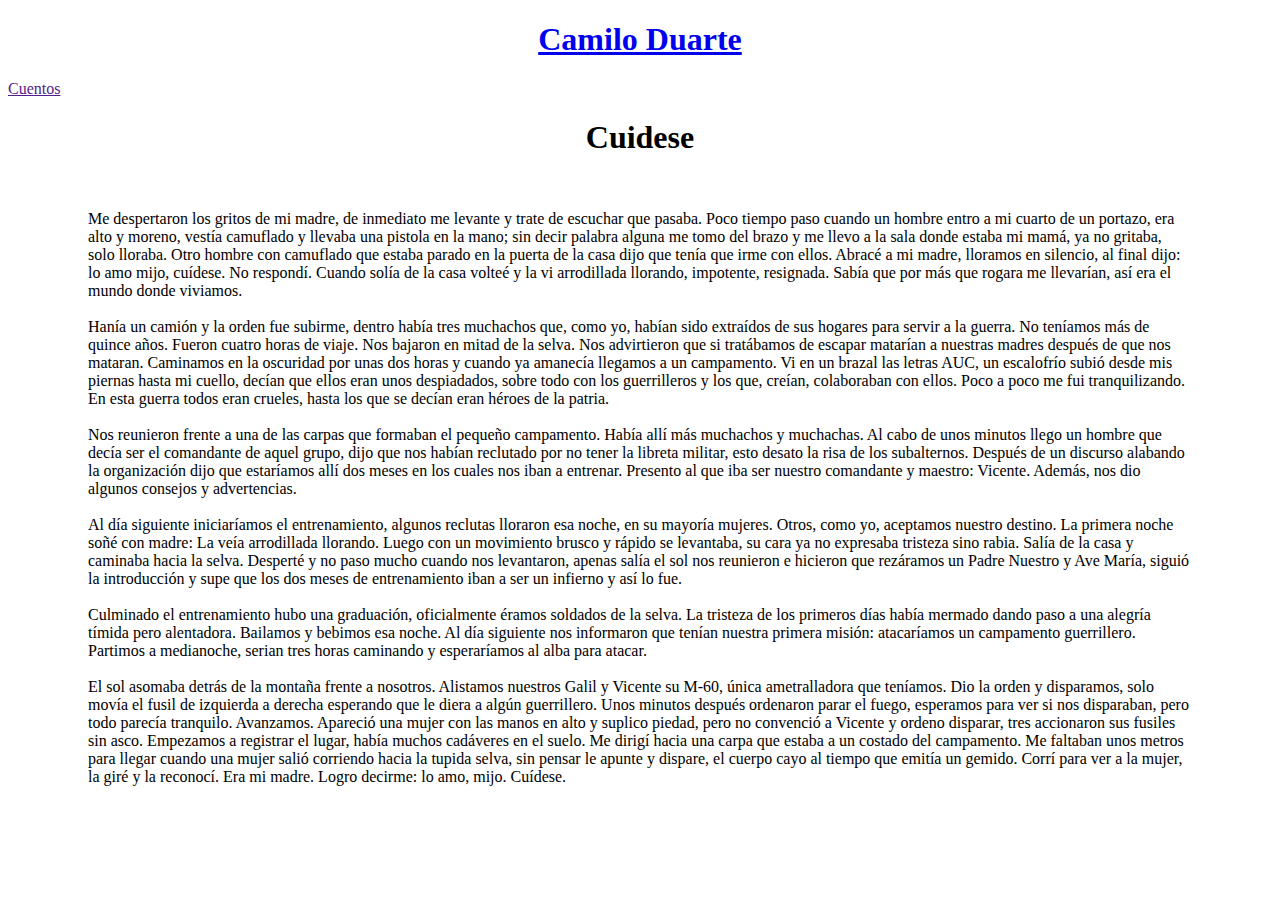
==== post/cuidese.html @ d7e9fede "Mi primer commit" ====
<!DOCTYPE html>
<html lang="es">
  <head>
    <meta charset="UTF-8">
    <meta name="viewport" content="width=device-width, initial-scale=1">
    <title>Cuidese</title>
    <link href="../css/style.css" rel="stylesheet">
  </head>
  <body>
    <header>
     <h1 class="title"><a href="../index.html">Camilo Duarte</a></h1> 
      <div><a href="">Cuentos</a></div>
    </header>
    <h1>Cuidese</h1> 
    <p>
  Me despertaron los gritos de mi madre, de inmediato me levante y trate de escuchar que pasaba. Poco tiempo paso cuando un hombre entro a mi cuarto de un portazo, era alto y moreno, vestía camuflado y llevaba una pistola en la mano; sin decir palabra alguna me tomo del brazo y me llevo a la sala donde estaba mi mamá, ya no gritaba, solo lloraba. Otro hombre con camuflado que estaba parado en la puerta de la casa dijo que tenía que irme con ellos. Abracé a mi madre, lloramos en silencio, al final dijo: lo amo mijo, cuídese. No respondí. Cuando solía de la casa volteé y la vi arrodillada llorando, impotente, resignada. Sabía que por más que rogara me llevarían, así era el mundo donde viviamos.<br>
  <br>
  Hanía un camión y la orden fue subirme, dentro había tres muchachos que, como yo, habían sido extraídos de sus hogares para servir a la guerra. No teníamos más de quince años. Fueron cuatro horas de viaje. Nos bajaron en mitad de la selva. Nos advirtieron que si tratábamos de escapar matarían a nuestras madres después de que nos mataran. Caminamos en la oscuridad por unas dos horas y cuando ya amanecía llegamos a un campamento. Vi en un brazal las letras AUC, un escalofrío subió desde mis piernas hasta mi cuello, decían que ellos eran unos despiadados, sobre todo con los guerrilleros y los que, creían, colaboraban con ellos. Poco a poco me fui tranquilizando. En esta guerra todos eran crueles, hasta los que se decían eran héroes de la patria.<br>
  <br>
  Nos reunieron frente a una de las carpas que formaban el pequeño campamento. Había allí más muchachos y muchachas. Al cabo de unos minutos llego un hombre que decía ser el comandante de aquel grupo, dijo que nos habían reclutado por no tener la libreta militar, esto desato la risa de los subalternos. Después de un discurso alabando la organización dijo que estaríamos allí dos meses en los cuales nos iban a entrenar. Presento al que iba ser nuestro comandante y maestro: Vicente. Además, nos dio algunos consejos y advertencias.<br>
  <br>
  Al día siguiente iniciaríamos el entrenamiento, algunos reclutas lloraron esa noche, en su mayoría mujeres. Otros, como yo, aceptamos nuestro destino. La primera noche soñé con madre: La veía arrodillada llorando. Luego con un movimiento brusco y rápido se levantaba, su cara ya no expresaba tristeza sino rabia. Salía de la casa y caminaba hacia la selva. Desperté y no paso mucho cuando nos levantaron, apenas salía el sol nos reunieron e hicieron que rezáramos un Padre Nuestro y Ave María, siguió la introducción y supe que los dos meses de entrenamiento iban a ser un infierno y así lo fue.<br>
  <br>
  Culminado el entrenamiento hubo una graduación, oficialmente éramos soldados de la selva. La tristeza de los primeros días había mermado dando paso a una alegría tímida pero alentadora. Bailamos y bebimos esa noche. Al día siguiente nos informaron que tenían nuestra primera misión: atacaríamos un campamento guerrillero. Partimos a medianoche, serian tres horas caminando y esperaríamos al alba para atacar.<br>
  <br>
  El sol asomaba detrás de la montaña frente a nosotros. Alistamos nuestros Galil y Vicente su M-60, única ametralladora que teníamos. Dio la orden y disparamos, solo movía el fusil de izquierda a derecha esperando que le diera a algún guerrillero. Unos minutos después ordenaron parar el fuego, esperamos para ver si nos disparaban, pero todo parecía tranquilo. Avanzamos. Apareció una mujer con las manos en alto y suplico piedad, pero no convenció a Vicente y ordeno disparar, tres accionaron sus fusiles sin asco. Empezamos a registrar el lugar, había muchos cadáveres en el suelo. Me dirigí hacia una carpa que estaba a un costado del campamento. Me faltaban unos metros para llegar cuando una mujer salió corriendo hacia la tupida selva, sin pensar le apunte y dispare, el cuerpo cayo al tiempo que emitía un gemido. Corrí para ver a la mujer, la giré y la reconocí. Era mi madre. Logro decirme:  lo amo, mijo. Cuídese.
    </p>
  </body>
</html>
---- css/style.css ----
.title {
  text-align: center;
  color: red;
}

h1, h2{
  text-align: center
}

p {
  padding: 2rem 5rem;
}
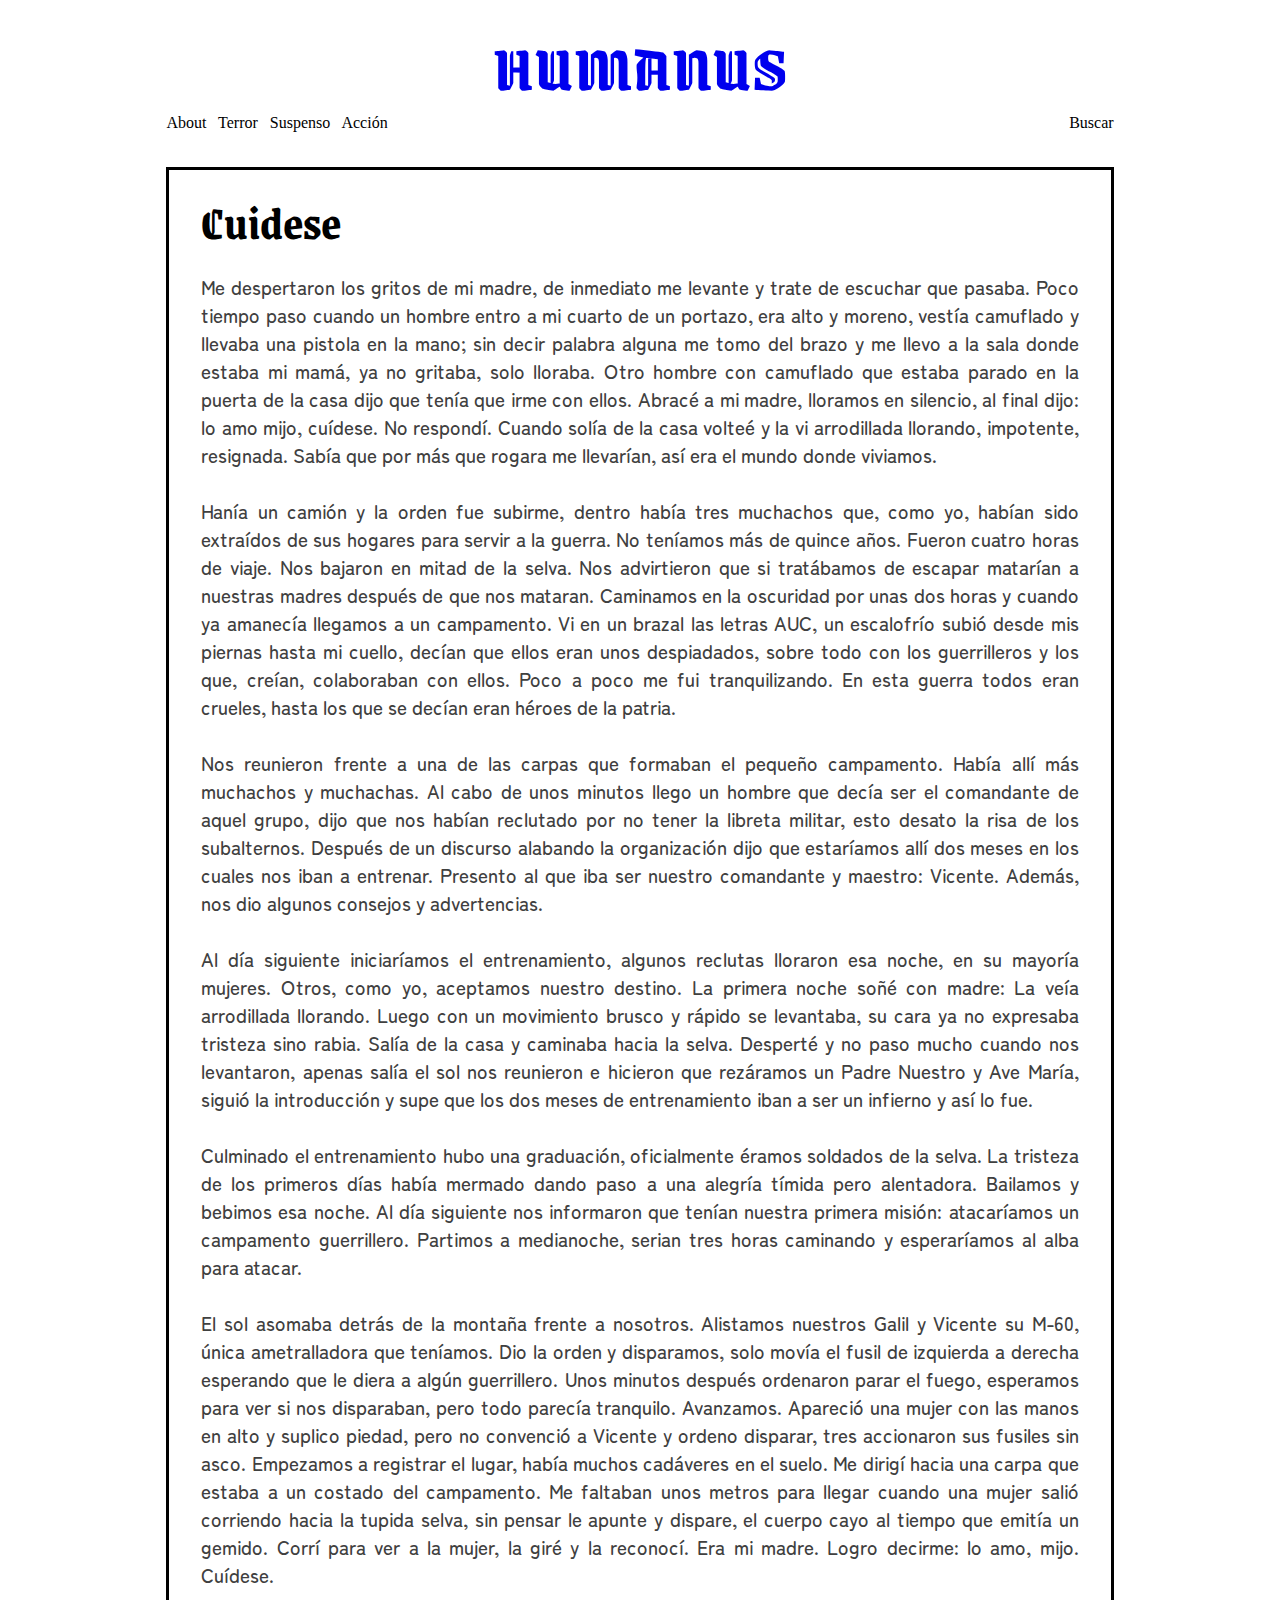
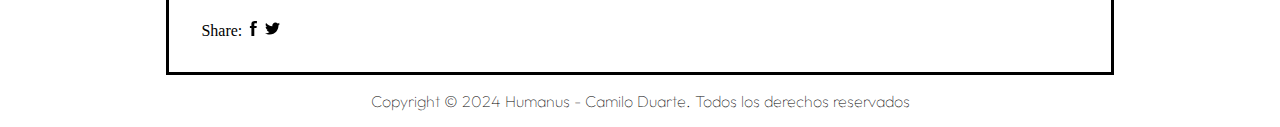
==== commit 3e7d3e68: "estilos a posts" ====
--- a/post/cuidese.html
+++ b/post/cuidese.html
@@ -4,27 +4,46 @@
     <meta charset="UTF-8">
     <meta name="viewport" content="width=device-width, initial-scale=1">
     <title>Cuidese</title>
-    <link href="../css/style.css" rel="stylesheet">
+    <link href="../css/style-post.css" rel="stylesheet">
   </head>
   <body>
-    <header>
-     <h1 class="title"><a href="../index.html">Camilo Duarte</a></h1> 
-      <div><a href="">Cuentos</a></div>
+     <header>
+     <h1 class="title"><a href="../index.html">HUMANUS</a></h1> 
+      <div class="barra-menu">
+        <div class="menu">
+          <a href="" class="elementos-menu">About</a>
+          <a href="" class="elementos-menu">Terror</a>
+          <a href="" class="elementos-menu">Suspenso</a>
+          <a href="" class="elementos-menu">Acción</a>
+        </div>
+        <a href="" class="buscar">Buscar</a>
+      </div>
     </header>
-    <h1>Cuidese</h1> 
-    <p>
-  Me despertaron los gritos de mi madre, de inmediato me levante y trate de escuchar que pasaba. Poco tiempo paso cuando un hombre entro a mi cuarto de un portazo, era alto y moreno, vestía camuflado y llevaba una pistola en la mano; sin decir palabra alguna me tomo del brazo y me llevo a la sala donde estaba mi mamá, ya no gritaba, solo lloraba. Otro hombre con camuflado que estaba parado en la puerta de la casa dijo que tenía que irme con ellos. Abracé a mi madre, lloramos en silencio, al final dijo: lo amo mijo, cuídese. No respondí. Cuando solía de la casa volteé y la vi arrodillada llorando, impotente, resignada. Sabía que por más que rogara me llevarían, así era el mundo donde viviamos.<br>
-  <br>
-  Hanía un camión y la orden fue subirme, dentro había tres muchachos que, como yo, habían sido extraídos de sus hogares para servir a la guerra. No teníamos más de quince años. Fueron cuatro horas de viaje. Nos bajaron en mitad de la selva. Nos advirtieron que si tratábamos de escapar matarían a nuestras madres después de que nos mataran. Caminamos en la oscuridad por unas dos horas y cuando ya amanecía llegamos a un campamento. Vi en un brazal las letras AUC, un escalofrío subió desde mis piernas hasta mi cuello, decían que ellos eran unos despiadados, sobre todo con los guerrilleros y los que, creían, colaboraban con ellos. Poco a poco me fui tranquilizando. En esta guerra todos eran crueles, hasta los que se decían eran héroes de la patria.<br>
-  <br>
-  Nos reunieron frente a una de las carpas que formaban el pequeño campamento. Había allí más muchachos y muchachas. Al cabo de unos minutos llego un hombre que decía ser el comandante de aquel grupo, dijo que nos habían reclutado por no tener la libreta militar, esto desato la risa de los subalternos. Después de un discurso alabando la organización dijo que estaríamos allí dos meses en los cuales nos iban a entrenar. Presento al que iba ser nuestro comandante y maestro: Vicente. Además, nos dio algunos consejos y advertencias.<br>
-  <br>
-  Al día siguiente iniciaríamos el entrenamiento, algunos reclutas lloraron esa noche, en su mayoría mujeres. Otros, como yo, aceptamos nuestro destino. La primera noche soñé con madre: La veía arrodillada llorando. Luego con un movimiento brusco y rápido se levantaba, su cara ya no expresaba tristeza sino rabia. Salía de la casa y caminaba hacia la selva. Desperté y no paso mucho cuando nos levantaron, apenas salía el sol nos reunieron e hicieron que rezáramos un Padre Nuestro y Ave María, siguió la introducción y supe que los dos meses de entrenamiento iban a ser un infierno y así lo fue.<br>
-  <br>
-  Culminado el entrenamiento hubo una graduación, oficialmente éramos soldados de la selva. La tristeza de los primeros días había mermado dando paso a una alegría tímida pero alentadora. Bailamos y bebimos esa noche. Al día siguiente nos informaron que tenían nuestra primera misión: atacaríamos un campamento guerrillero. Partimos a medianoche, serian tres horas caminando y esperaríamos al alba para atacar.<br>
-  <br>
-  El sol asomaba detrás de la montaña frente a nosotros. Alistamos nuestros Galil y Vicente su M-60, única ametralladora que teníamos. Dio la orden y disparamos, solo movía el fusil de izquierda a derecha esperando que le diera a algún guerrillero. Unos minutos después ordenaron parar el fuego, esperamos para ver si nos disparaban, pero todo parecía tranquilo. Avanzamos. Apareció una mujer con las manos en alto y suplico piedad, pero no convenció a Vicente y ordeno disparar, tres accionaron sus fusiles sin asco. Empezamos a registrar el lugar, había muchos cadáveres en el suelo. Me dirigí hacia una carpa que estaba a un costado del campamento. Me faltaban unos metros para llegar cuando una mujer salió corriendo hacia la tupida selva, sin pensar le apunte y dispare, el cuerpo cayo al tiempo que emitía un gemido. Corrí para ver a la mujer, la giré y la reconocí. Era mi madre. Logro decirme:  lo amo, mijo. Cuídese.
-    </p>
+    <div class="contenido">
+    <h1 class="titulo-blog">Cuidese</h1> 
+      <p class="texto">
+       Me despertaron los gritos de mi madre, de inmediato me levante y trate de escuchar que pasaba. Poco tiempo paso cuando un hombre entro a mi cuarto de un portazo, era alto y moreno, vestía camuflado y llevaba una pistola en la mano; sin decir palabra alguna me tomo del brazo y me llevo a la sala donde estaba mi mamá, ya no gritaba, solo lloraba. Otro hombre con camuflado que estaba parado en la puerta de la casa dijo que tenía que irme con ellos. Abracé a mi madre, lloramos en silencio, al final dijo: lo amo mijo, cuídese. No respondí. Cuando solía de la casa volteé y la vi arrodillada llorando, impotente, resignada. Sabía que por más que rogara me llevarían, así era el mundo donde viviamos.<br>
+        <br>
+      Hanía un camión y la orden fue subirme, dentro había tres muchachos que, como yo, habían sido extraídos de sus hogares para servir a la guerra. No teníamos más de quince años. Fueron cuatro horas de viaje. Nos bajaron en mitad de la selva. Nos advirtieron que si tratábamos de escapar matarían a nuestras madres después de que nos mataran. Caminamos en la oscuridad por unas dos horas y cuando ya amanecía llegamos a un campamento. Vi en un brazal las letras AUC, un escalofrío subió desde mis piernas hasta mi cuello, decían que ellos eran unos despiadados, sobre todo con los guerrilleros y los que, creían, colaboraban con ellos. Poco a poco me fui tranquilizando. En esta guerra todos eran crueles, hasta los que se decían eran héroes de la patria.<br>
+        <br>
+      Nos reunieron frente a una de las carpas que formaban el pequeño campamento. Había allí más muchachos y muchachas. Al cabo de unos minutos llego un hombre que decía ser el comandante de aquel grupo, dijo que nos habían reclutado por no tener la libreta militar, esto desato la risa de los subalternos. Después de un discurso alabando la organización dijo que estaríamos allí dos meses en los cuales nos iban a entrenar. Presento al que iba ser nuestro comandante y maestro: Vicente. Además, nos dio algunos consejos y advertencias.<br>
+        <br>
+      Al día siguiente iniciaríamos el entrenamiento, algunos reclutas lloraron esa noche, en su mayoría mujeres. Otros, como yo, aceptamos nuestro destino. La primera noche soñé con madre: La veía arrodillada llorando. Luego con un movimiento brusco y rápido se levantaba, su cara ya no expresaba tristeza sino rabia. Salía de la casa y caminaba hacia la selva. Desperté y no paso mucho cuando nos levantaron, apenas salía el sol nos reunieron e hicieron que rezáramos un Padre Nuestro y Ave María, siguió la introducción y supe que los dos meses de entrenamiento iban a ser un infierno y así lo fue.<br>
+        <br>
+      Culminado el entrenamiento hubo una graduación, oficialmente éramos soldados de la selva. La tristeza de los primeros días había mermado dando paso a una alegría tímida pero alentadora. Bailamos y bebimos esa noche. Al día siguiente nos informaron que tenían nuestra primera misión: atacaríamos un campamento guerrillero. Partimos a medianoche, serian tres horas caminando y esperaríamos al alba para atacar.<br>
+        <br>
+      El sol asomaba detrás de la montaña frente a nosotros. Alistamos nuestros Galil y Vicente su M-60, única ametralladora que teníamos. Dio la orden y disparamos, solo movía el fusil de izquierda a derecha esperando que le diera a algún guerrillero. Unos minutos después ordenaron parar el fuego, esperamos para ver si nos disparaban, pero todo parecía tranquilo. Avanzamos. Apareció una mujer con las manos en alto y suplico piedad, pero no convenció a Vicente y ordeno disparar, tres accionaron sus fusiles sin asco. Empezamos a registrar el lugar, había muchos cadáveres en el suelo. Me dirigí hacia una carpa que estaba a un costado del campamento. Me faltaban unos metros para llegar cuando una mujer salió corriendo hacia la tupida selva, sin pensar le apunte y dispare, el cuerpo cayo al tiempo que emitía un gemido. Corrí para ver a la mujer, la giré y la reconocí. Era mi madre. Logro decirme:  lo amo, mijo. Cuídese.
+      </p>
+       <div class="pie-post">
+        <div class="share">Share:
+          <svg fill="#000000" version="1.1" xmlns="http://www.w3.org/2000/svg" xmlns:xlink="http://www.w3.org/1999/xlink" viewBox="0 0 512 512" xml:space="preserve"><g id="SVGRepo_bgCarrier" stroke-width="0"></g><g id="SVGRepo_tracerCarrier" stroke-linecap="round" stroke-linejoin="round"></g><g id="SVGRepo_iconCarrier"> <g id="7935ec95c421cee6d86eb22ecd11b7e3"> <path style="display: inline;" d="M283.122,122.174c0,5.24,0,22.319,0,46.583h83.424l-9.045,74.367h-74.379 c0,114.688,0,268.375,0,268.375h-98.726c0,0,0-151.653,0-268.375h-51.443v-74.367h51.443c0-29.492,0-50.463,0-56.302 c0-27.82-2.096-41.02,9.725-62.578C205.948,28.32,239.308-0.174,297.007,0.512c57.713,0.711,82.04,6.263,82.04,6.263 l-12.501,79.257c0,0-36.853-9.731-54.942-6.263C293.539,83.238,283.122,94.366,283.122,122.174z"> </path> </g> </g></svg>
+        <svg fill="#000000" version="1.1" xmlns="http://www.w3.org/2000/svg" xmlns:xlink="http://www.w3.org/1999/xlink" viewBox="0 0 512 512" xml:space="preserve"><g id="SVGRepo_bgCarrier" stroke-width="0"></g><g id="SVGRepo_tracerCarrier" stroke-linecap="round" stroke-linejoin="round"></g><g id="SVGRepo_iconCarrier"> <g id="7935ec95c421cee6d86eb22ecd12f847"> <path style="display: inline;" d="M459.186,151.787c0.203,4.501,0.305,9.023,0.305,13.565 c0,138.542-105.461,298.285-298.274,298.285c-59.209,0-114.322-17.357-160.716-47.104c8.212,0.973,16.546,1.47,25.012,1.47 c49.121,0,94.318-16.759,130.209-44.884c-45.887-0.841-84.596-31.154-97.938-72.804c6.408,1.227,12.968,1.886,19.73,1.886 c9.55,0,18.816-1.287,27.617-3.68c-47.955-9.633-84.1-52.001-84.1-102.795c0-0.446,0-0.882,0.011-1.318 c14.133,7.847,30.294,12.562,47.488,13.109c-28.134-18.796-46.637-50.885-46.637-87.262c0-19.212,5.16-37.218,14.193-52.7 c51.707,63.426,128.941,105.156,216.072,109.536c-1.784-7.675-2.718-15.674-2.718-23.896c0-57.891,46.941-104.832,104.832-104.832 c30.173,0,57.404,12.734,76.525,33.102c23.887-4.694,46.313-13.423,66.569-25.438c-7.827,24.485-24.434,45.025-46.089,58.002 c21.209-2.535,41.426-8.171,60.222-16.505C497.448,118.542,479.666,137.004,459.186,151.787z"> </path> </g> </g></svg>
+        </div>
+        </div>
+    </div>
+    <footer>
+      <p>Copyright © 2024 Humanus - Camilo Duarte. Todos los derechos reservados </p>
+    </footer>
   </body>
 </html>
 
--- a/css/style-post.css
+++ b/css/style-post.css
@@ -0,0 +1,80 @@
+@import url('https://fonts.googleapis.com/css2?family=Grenze+Gotisch:wght@100..900&display=swap');
+@import url('https://fonts.googleapis.com/css2?family=Outfit:wght@100..900&family=Zen+Maru+Gothic&display=swap');
+*{
+  margin: 0;
+  
+}
+/* header */
+.title {
+  text-align: center;
+  font-family: "Grenze Gotisch", serif;
+  font-weight: 700;
+  font-style: normal;
+  font-size: 4rem;
+}
+
+header {
+  padding: 20px 0px;
+}
+
+a {
+  text-decoration: none;
+}
+
+a:visited {
+  color: black;
+}
+
+.barra-menu {
+  display: flex;
+  justify-content: space-between;
+  margin: 0 13vw;
+}
+
+.elementos-menu {
+  margin-right: 8px;
+}
+
+/*Contenido*/
+
+.contenido {
+  margin: 15px 13vw;
+  border: 3px solid black;
+  padding: 0 2rem;
+  padding-bottom: 2rem;
+}
+
+.titulo-blog {
+  font-family: "Grenze Gotisch", sans-serif;
+  padding: 1rem 0;
+  font-size: 3rem
+}
+
+.texto{
+  font-family: "Zen Maru Gothic", sans-serif;
+  font-size: 1.2rem;
+  font-weight: 500;
+  text-align: justify;
+  color: hsl(0, 0%, 25%);
+}
+
+/*pie*/
+svg {
+  height: 15px;
+  width: 15px;
+}
+
+.pie-post {
+  padding-top: 2rem;
+  display: flex;
+  justify-content: space-between;
+}
+
+/*foot*/
+
+footer{
+  text-align: center;
+  font-family: "Outfit", sans-serif;
+  font-weight: 100;
+  margin: 1rem 0;
+}
